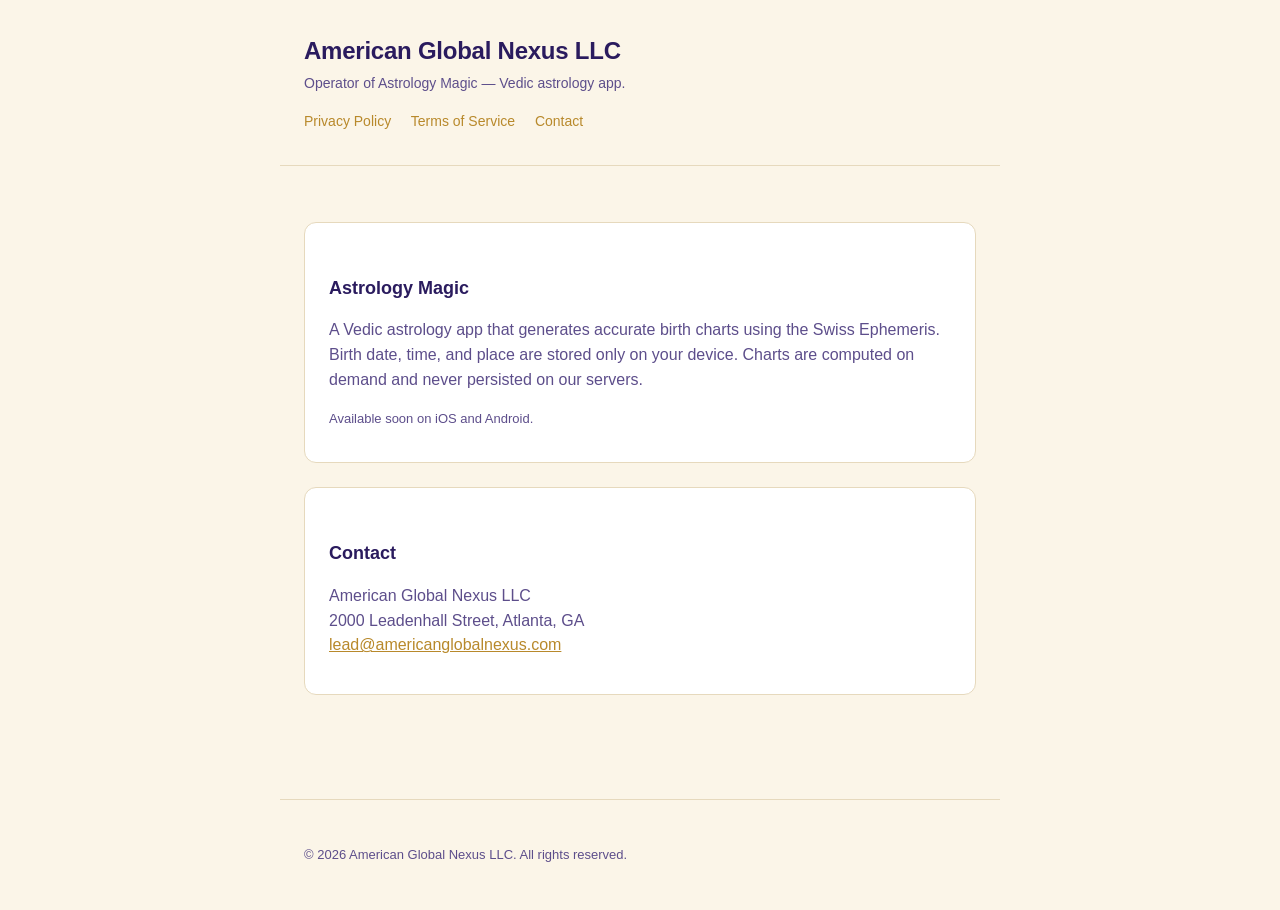
==== index.html @ 5c60b27e "Initial site Co-Authored-By: Claude Opus 4.7 (1M context) <noreply@anthropic.com>" ====
<!doctype html>
<html lang="en">
<head>
  <meta charset="utf-8">
  <meta name="viewport" content="width=device-width, initial-scale=1">
  <title>American Global Nexus LLC</title>
  <meta name="description" content="American Global Nexus LLC — operator of Astrology Magic.">
  <link rel="stylesheet" href="style.css">
</head>
<body>
  <header>
    <h1>American Global Nexus LLC</h1>
    <p>Operator of Astrology Magic — Vedic astrology app.</p>
    <nav>
      <a href="/privacy.html">Privacy Policy</a>
      <a href="/terms.html">Terms of Service</a>
      <a href="mailto:lead@americanglobalnexus.com">Contact</a>
    </nav>
  </header>

  <main>
    <section class="card">
      <h2>Astrology Magic</h2>
      <p>A Vedic astrology app that generates accurate birth charts using the Swiss Ephemeris. Birth date, time, and place are stored only on your device. Charts are computed on demand and never persisted on our servers.</p>
      <p class="muted">Available soon on iOS and Android.</p>
    </section>

    <section class="card">
      <h2>Contact</h2>
      <p>American Global Nexus LLC<br>2000 Leadenhall Street, Atlanta, GA<br><a href="mailto:lead@americanglobalnexus.com">lead@americanglobalnexus.com</a></p>
    </section>
  </main>

  <footer>
    <p>&copy; <span id="year"></span> American Global Nexus LLC. All rights reserved.</p>
  </footer>
  <script>document.getElementById('year').textContent = new Date().getFullYear();</script>
</body>
</html>
---- style.css ----
:root {
  --bg: #fbf5e8;
  --surface: #ffffff;
  --ink: #2a1b5e;
  --ink-soft: #5d4e8b;
  --gold: #b8892b;
  --border: #e6d9bd;
  --max: 720px;
}

* { box-sizing: border-box; }

html, body {
  margin: 0;
  padding: 0;
  background: var(--bg);
  color: var(--ink);
  font: 16px/1.55 -apple-system, BlinkMacSystemFont, "Segoe UI", Roboto, Helvetica, Arial, sans-serif;
}

main, header, footer {
  max-width: var(--max);
  margin: 0 auto;
  padding: 32px 24px;
}

header {
  border-bottom: 1px solid var(--border);
}

header h1 {
  margin: 0 0 4px;
  font-size: 24px;
  letter-spacing: -0.01em;
}

header p {
  margin: 0;
  color: var(--ink-soft);
  font-size: 14px;
}

nav {
  margin-top: 16px;
  font-size: 14px;
}

nav a {
  color: var(--gold);
  text-decoration: none;
  margin-right: 16px;
}

nav a:hover { text-decoration: underline; }

h2 {
  margin: 32px 0 8px;
  font-size: 18px;
}

p, li {
  color: var(--ink-soft);
}

a { color: var(--gold); }

footer {
  border-top: 1px solid var(--border);
  margin-top: 48px;
  font-size: 13px;
  color: var(--ink-soft);
}

.card {
  background: var(--surface);
  border: 1px solid var(--border);
  border-radius: 12px;
  padding: 20px 24px;
  margin: 24px 0;
}

dl { margin: 0; }
dt {
  font-weight: 600;
  color: var(--ink);
  margin-top: 12px;
}
dd { margin: 4px 0 0; }

.muted { color: var(--ink-soft); font-size: 13px; }
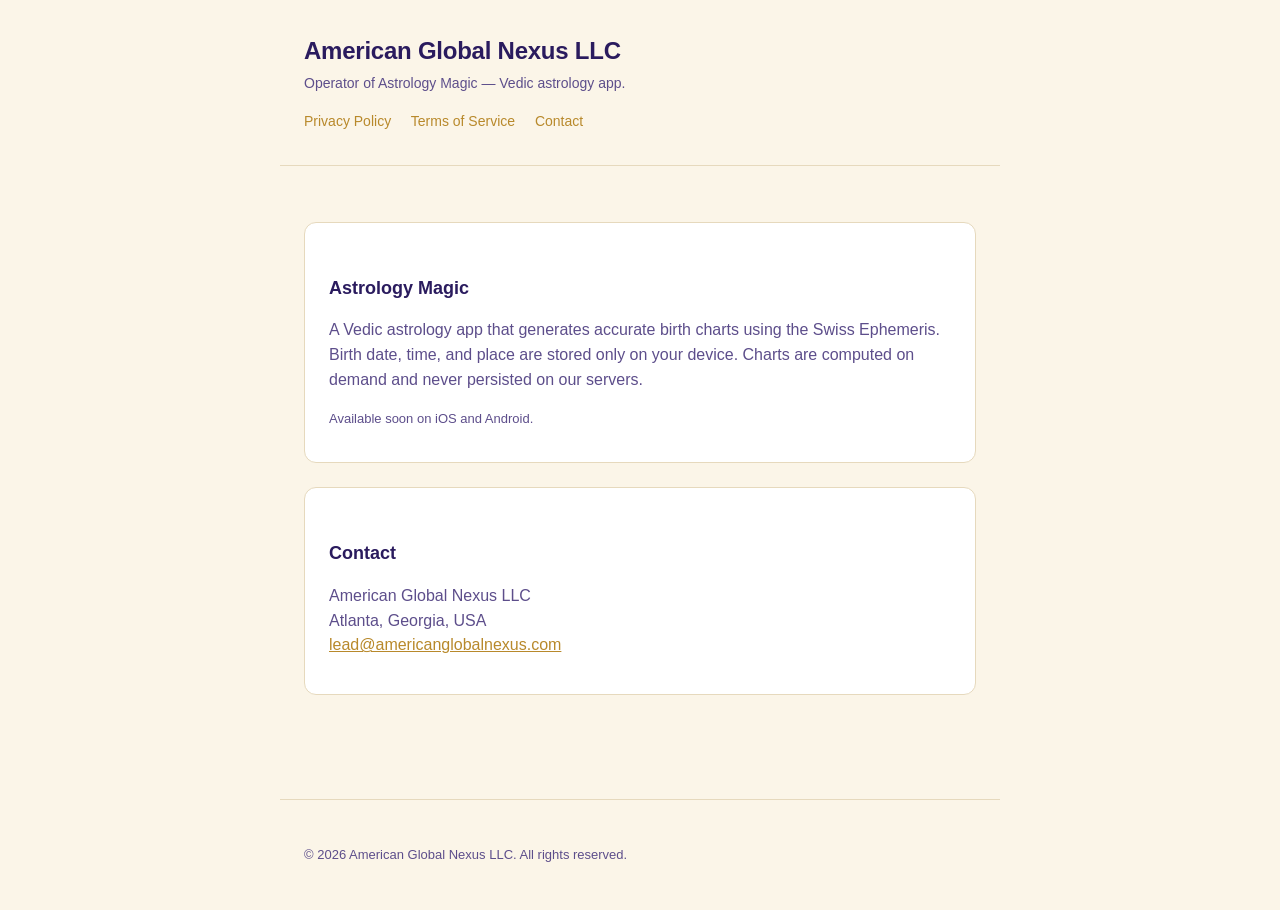
==== commit c183453d: "Drop street address from public pages Co-Authored-By: Claude Opus 4.7 (1M context) <noreply@anthropi" ====
--- a/index.html
+++ b/index.html
@@ -27,7 +27,7 @@
 
     <section class="card">
       <h2>Contact</h2>
-      <p>American Global Nexus LLC<br>2000 Leadenhall Street, Atlanta, GA<br><a href="mailto:lead@americanglobalnexus.com">lead@americanglobalnexus.com</a></p>
+      <p>American Global Nexus LLC<br>Atlanta, Georgia, USA<br><a href="mailto:lead@americanglobalnexus.com">lead@americanglobalnexus.com</a></p>
     </section>
   </main>
 
